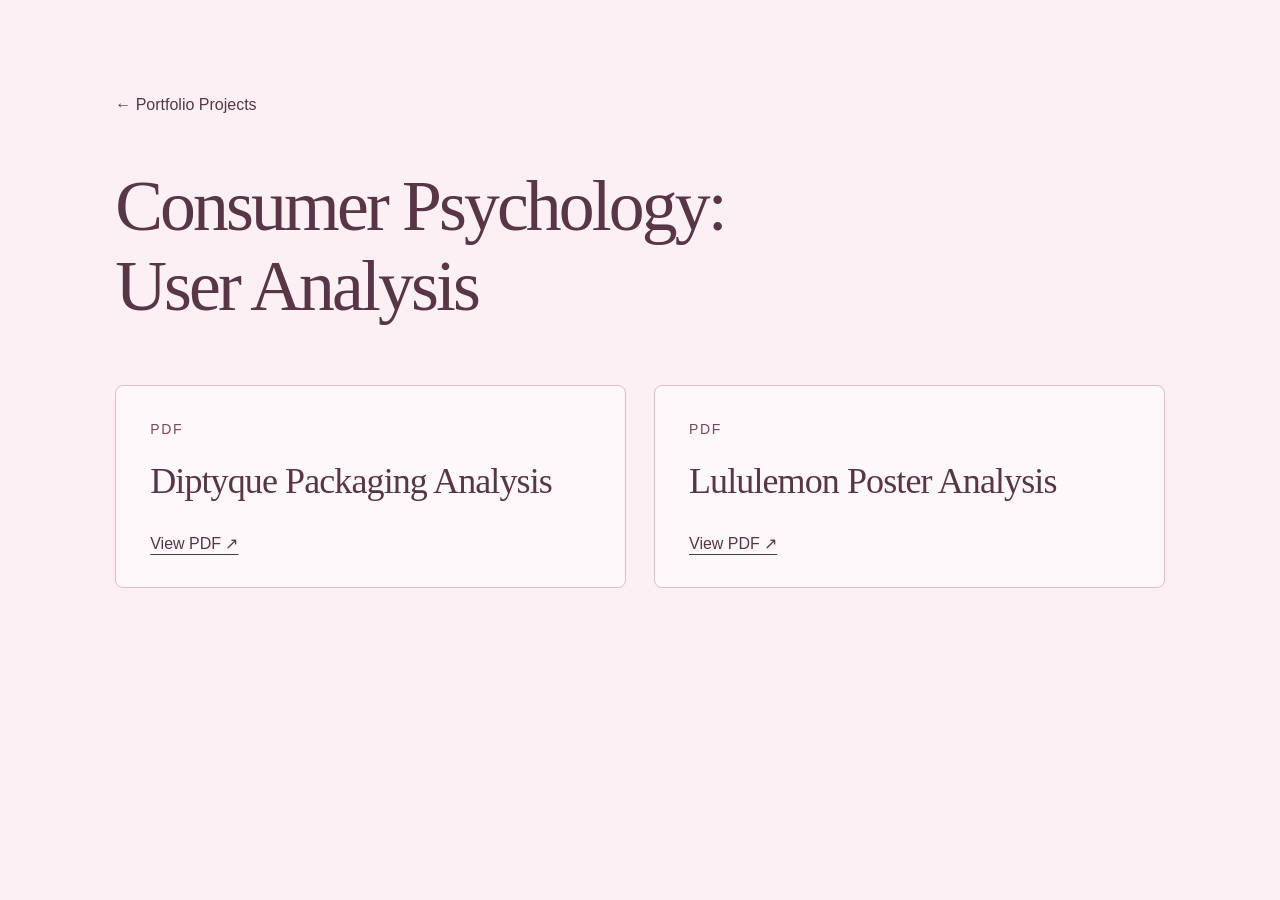
==== project-1.html @ 8936391c "Add Bella Liu portfolio pages" ====
<!doctype html><html lang="en"><head><meta charset="utf-8"><meta name="viewport" content="width=device-width,initial-scale=1"><title>Consumer Psychology: User Analysis | Bella Liu</title><link rel="stylesheet" href="styles.css"><link rel="icon" href="data:image/svg+xml,%3Csvg xmlns='http://www.w3.org/2000/svg' viewBox='0 0 40 40'%3E%3Crect width='40' height='40' rx='20' fill='%23f5dce5'/%3E%3Ctext x='20' y='28' text-anchor='middle' font-family='Georgia' font-size='26' fill='%2378445d'%3EB%3C/text%3E%3C/svg%3E"></head><body><main class="project-page consumer-project">
<a class="back-link" href="index.html#portfolio">← Portfolio Projects</a>
<h1>Consumer Psychology:<br>User Analysis</h1>
<div class="documents">
<article class="document"><span class="document-type">PDF</span><h2>Diptyque Packaging Analysis</h2><a href="assets/consumer-psychology/diptyque-packaging-analysis-bella-liu.pdf" target="_blank" rel="noopener">View PDF ↗</a></article>
<article class="document"><span class="document-type">PDF</span><h2>Lululemon Poster Analysis</h2><a href="assets/consumer-psychology/lululemon-poster-analysis-bella-liu.pdf" target="_blank" rel="noopener">View PDF ↗</a></article>
</div></main></body></html>
---- styles.css ----
:root{color-scheme:light;--pink:#fcf0f4;--ink:#583648;--muted:#784a60}*{box-sizing:border-box}html{scroll-behavior:smooth;scroll-padding-top:32px}body{margin:0;background:var(--pink);color:var(--ink);font-family:Georgia,'Times New Roman',serif}a{color:inherit}a:focus-visible{outline:2px solid var(--muted);outline-offset:10px}.hero{min-height:700px;height:100svh;position:relative;display:flex;align-items:center;justify-content:center;background:linear-gradient(90deg,rgba(255,232,241,.55),rgba(254,233,242,.2)),url('assets/lily.jpg') center/cover no-repeat;isolation:isolate}.hero:after{content:'';position:absolute;inset:0;background:linear-gradient(0deg,rgba(252,240,244,.5),transparent 25%);z-index:-1}.identity{text-align:center;margin-top:-24px}.portrait{width:202px;height:202px;border-radius:50%;overflow:hidden;border:6px solid rgba(255,249,252,.8);box-shadow:0 12px 48px #68304920;margin:0 auto 28px;position:relative;background:#ebc6d3}.portrait img{position:absolute;width:190%;max-width:none;height:auto;left:-57%;top:-65%}h1{font-size:clamp(5.4rem,10vw,10rem);font-weight:400;line-height:1.05;letter-spacing:-.055em;margin:0;text-shadow:0 2px 30px #fff5}.period{color:#95637d}.scroll-link{position:absolute;bottom:38px;left:50%;transform:translateX(-50%);display:flex;flex-direction:column;align-items:center;gap:12px;text-decoration:none;font-family:Arial,sans-serif;font-size:.875rem;letter-spacing:.15em}.scroll-link span:last-child{font-size:1.5rem}.portfolio{padding:100px 6vw 116px;background:radial-gradient(ellipse at 50% 35%,#fff8fa,var(--pink) 80%)}h2{text-align:center;font-size:clamp(2.5rem,4.5vw,4.25rem);font-weight:400;letter-spacing:-.04em;margin:0 0 55px}h2 em{font-weight:400;color:#95637d}.projects{display:grid;grid-template-columns:repeat(6,minmax(0,1fr));gap:54px 30px;max-width:1050px;margin:auto}.project{grid-column:span 2;text-align:center;text-decoration:none;display:block}.project:nth-child(4){grid-column:2/span 2}.project:nth-child(5){grid-column:4/span 2}.flower{height:290px;position:relative;overflow:hidden;mix-blend-mode:multiply;transition:transform .35s ease;mask-image:radial-gradient(ellipse 49% 49% at center,#000 68%,transparent 100%)}.flower img{display:block;width:100%;height:100%;object-fit:cover;object-position:center 47%}.project h3{font-weight:400;font-size:1.375rem;letter-spacing:.02em;margin:20px 0 0;transition:color .2s}.project:hover .flower{transform:translateY(-8px) rotate(-2deg)}.project:hover h3{color:#a65c80}.project-page{min-height:100svh;padding:96px 9vw}.project-page h1{font-size:clamp(3rem,7vw,6rem);letter-spacing:-.04em;text-shadow:none}@media(max-width:600px){.hero{min-height:580px}.portrait{width:162px;height:162px;border-width:5px;margin-bottom:30px}h1{font-size:5rem}.portfolio{padding:72px 18px 80px}h2{font-size:2.45rem;margin-bottom:34px}.projects{gap:35px 8px}.flower{height:170px}.project h3{font-size:1rem;margin-top:12px}.scroll-link{bottom:28px}}@media(prefers-reduced-motion:reduce){html{scroll-behavior:auto}.flower,.project h3{transition:none}}
/* Frame the upper lily as one flower for each project. */
.flower{height:auto;aspect-ratio:1.1}.flower img{position:absolute;width:160%;height:auto;max-width:none;left:-53%;top:-27%;object-fit:initial}
/* A quiet, two-column introduction that dissolves into the portfolio. */
.hero{background-color:var(--pink)}
.hero:after{background:linear-gradient(to bottom,transparent 42%,rgba(252,240,244,.12) 57%,rgba(252,240,244,.65) 79%,var(--pink) 100%)}
.identity{width:min(1100px,84vw);display:grid;grid-template-columns:1fr 0.8fr;align-items:center;gap:8vw;text-align:left;margin-top:-40px}
.identity h1{grid-column:1;grid-row:1;font-size:clamp(3.5rem,6.8vw,6.5rem);letter-spacing:-.045em;white-space:nowrap}
.portrait{grid-column:2;grid-row:1;width:100%;height:auto;aspect-ratio:3/4;border-radius:3px;border:5px solid rgba(255,249,252,.75);margin:0;box-shadow:0 18px 65px #68304924}
.portrait img{position:static;display:block;width:100%;height:100%;object-fit:cover;max-width:100%}
.portfolio{background:var(--pink)}
@media(max-width:600px){.identity{width:90vw;grid-template-columns:1fr 1fr;gap:5vw;margin-top:-35px}.identity h1{font-size:clamp(2rem,7.7vw,3rem)}.portrait{border-width:3px}.hero:after{background:linear-gradient(to bottom,transparent 40%,rgba(252,240,244,.4) 68%,var(--pink) 100%)}}

.consumer-project{max-width:1400px;margin:0 auto}.back-link{display:inline-block;font-family:Arial,sans-serif;font-size:1rem;text-decoration:none;margin-bottom:52px}.consumer-project h1{font-size:clamp(2.5rem,5.6vw,5.2rem);line-height:1.12;overflow-wrap:break-word}.documents{display:grid;grid-template-columns:repeat(2,minmax(0,1fr));gap:28px;margin-top:58px}.document{padding:34px;border:1px solid #dfbfce;border-radius:8px;background:#fff8fa}.document-type{font:0.875rem Arial,sans-serif;letter-spacing:.12em;color:var(--muted)}.document h2{text-align:left;font-size:clamp(1.7rem,3vw,2.25rem);margin:22px 0 32px;letter-spacing:-.025em}.document a{font:1rem Arial,sans-serif;text-underline-offset:5px}.document a:hover{color:#a65c80}@media(max-width:650px){.documents{grid-template-columns:1fr}.consumer-project{padding:48px 7vw}.back-link{margin-bottom:36px}.document{padding:26px}}
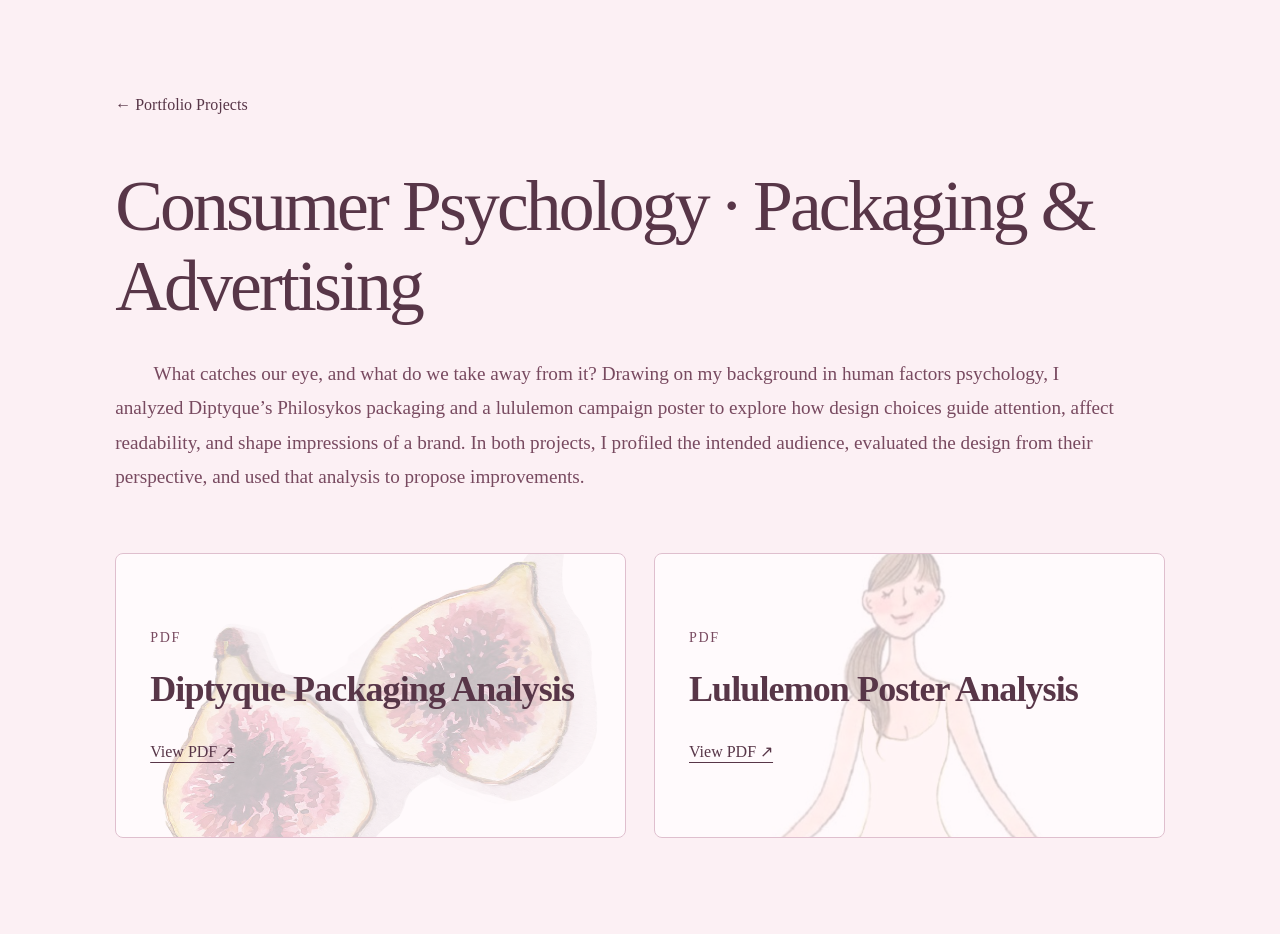
==== commit 58407a0b: "Publish approved Bella Liu portfolio" ====
--- a/project-1.html
+++ b/project-1.html
@@ -1,7 +1,121 @@
-<!doctype html><html lang="en"><head><meta charset="utf-8"><meta name="viewport" content="width=device-width,initial-scale=1"><title>Consumer Psychology: User Analysis | Bella Liu</title><link rel="stylesheet" href="styles.css"><link rel="icon" href="data:image/svg+xml,%3Csvg xmlns='http://www.w3.org/2000/svg' viewBox='0 0 40 40'%3E%3Crect width='40' height='40' rx='20' fill='%23f5dce5'/%3E%3Ctext x='20' y='28' text-anchor='middle' font-family='Georgia' font-size='26' fill='%2378445d'%3EB%3C/text%3E%3C/svg%3E"></head><body><main class="project-page consumer-project">
+<!doctype html><html lang="en"><head><meta charset="utf-8"><meta name="viewport" content="width=device-width,initial-scale=1"><title>Consumer Psychology · Packaging &amp; Advertising | Bella Liu</title><style>:root{color-scheme:light;--pink:#fcf0f4;--ink:#583648;--muted:#784a60}*{box-sizing:border-box}html{scroll-behavior:smooth;scroll-padding-top:32px}body{margin:0;background:var(--pink);color:var(--ink);font-family:'Times New Roman',Times,serif}a{color:inherit}a:focus-visible{outline:2px solid var(--muted);outline-offset:10px}.hero{min-height:700px;height:100svh;position:relative;display:flex;align-items:center;justify-content:center;background:linear-gradient(90deg,rgba(255,232,241,.55),rgba(254,233,242,.2)),url('lily.jpg') center/cover no-repeat;isolation:isolate}.hero:after{content:'';position:absolute;inset:0;background:linear-gradient(0deg,rgba(252,240,244,.5),transparent 25%);z-index:-1}.identity{text-align:center;margin-top:-24px}.portrait{width:202px;height:202px;border-radius:50%;overflow:hidden;border:6px solid rgba(255,249,252,.8);box-shadow:0 12px 48px #68304920;margin:0 auto 28px;position:relative;background:#ebc6d3}.portrait img{position:absolute;width:190%;max-width:none;height:auto;left:-57%;top:-65%}h1{font-size:clamp(5.4rem,10vw,10rem);font-weight:400;line-height:1.05;letter-spacing:-.055em;margin:0;text-shadow:0 2px 30px #fff5}.period{color:#95637d}.scroll-link{position:absolute;bottom:38px;left:50%;transform:translateX(-50%);display:flex;flex-direction:column;align-items:center;gap:12px;text-decoration:none;font-family:'Times New Roman',Times,serif;font-size:.875rem;letter-spacing:.15em}.scroll-link span:last-child{font-size:1.5rem}.portfolio{padding:100px 6vw 116px;background:radial-gradient(ellipse at 50% 35%,#fff8fa,var(--pink) 80%)}h2{text-align:center;font-size:clamp(2.5rem,4.5vw,4.25rem);font-weight:400;letter-spacing:-.04em;margin:0 0 55px}h2 em{font-weight:400;color:#95637d}.projects{display:grid;grid-template-columns:repeat(6,minmax(0,1fr));gap:54px 30px;max-width:1050px;margin:auto}.project{grid-column:span 2;text-align:center;text-decoration:none;display:block}.project:nth-child(4){grid-column:2/span 2}.project:nth-child(5){grid-column:4/span 2}.flower{height:290px;position:relative;overflow:hidden;mix-blend-mode:multiply;transition:transform .35s ease;mask-image:radial-gradient(ellipse 49% 49% at center,#000 68%,transparent 100%)}.flower img{display:block;width:100%;height:100%;object-fit:cover;object-position:center 47%}.project h3{font-weight:400;font-size:1.375rem;letter-spacing:.02em;margin:20px 0 0;transition:color .2s}.project:hover .flower{transform:translateY(-8px) rotate(-2deg)}.project:hover h3{color:#a65c80}.project-page{min-height:100svh;padding:96px 9vw}.project-page h1{font-size:clamp(3rem,7vw,6rem);letter-spacing:-.04em;text-shadow:none}@media(max-width:600px){.hero{min-height:580px}.portrait{width:162px;height:162px;border-width:5px;margin-bottom:30px}h1{font-size:5rem}.portfolio{padding:72px 18px 80px}h2{font-size:2.45rem;margin-bottom:34px}.projects{gap:35px 8px}.flower{height:170px}.project h3{font-size:1rem;margin-top:12px}.scroll-link{bottom:28px}}@media(prefers-reduced-motion:reduce){html{scroll-behavior:auto}.flower,.project h3{transition:none}}
+/* Frame the upper lily as one flower for each project. */
+.flower{height:auto;aspect-ratio:1.1}.flower img{position:absolute;width:160%;height:auto;max-width:none;left:-53%;top:-27%;object-fit:initial}
+/* A quiet, two-column introduction that dissolves into the portfolio. */
+.hero{background-color:var(--pink)}
+.hero:after{background:linear-gradient(to bottom,transparent 42%,rgba(252,240,244,.12) 57%,rgba(252,240,244,.65) 79%,var(--pink) 100%)}
+.identity{width:min(1100px,84vw);display:grid;grid-template-columns:1fr 0.8fr;align-items:center;gap:8vw;text-align:left;margin-top:-40px}
+.identity h1{grid-column:1;grid-row:1;font-size:clamp(3.5rem,6.8vw,6.5rem);letter-spacing:-.045em;white-space:nowrap}
+.portrait{grid-column:2;grid-row:1;width:100%;height:auto;aspect-ratio:3/4;border-radius:3px;border:5px solid rgba(255,249,252,.75);margin:0;box-shadow:0 18px 65px #68304924}
+.portrait img{position:static;display:block;width:100%;height:100%;object-fit:cover;max-width:100%}
+.portfolio{background:var(--pink)}
+@media(max-width:600px){.identity{width:90vw;grid-template-columns:1fr 1fr;gap:5vw;margin-top:-35px}.identity h1{font-size:clamp(2rem,7.7vw,3rem)}.portrait{border-width:3px}.hero:after{background:linear-gradient(to bottom,transparent 40%,rgba(252,240,244,.4) 68%,var(--pink) 100%)}}
+
+.consumer-project{max-width:1400px;margin:0 auto}.back-link{display:inline-block;font-family:'Times New Roman',Times,serif;font-size:1rem;text-decoration:none;margin-bottom:52px}.consumer-project h1{font-size:clamp(2.5rem,5.6vw,5.2rem);line-height:1.12;overflow-wrap:break-word}.documents{display:grid;grid-template-columns:repeat(2,minmax(0,1fr));gap:28px;margin-top:58px}.document{padding:34px;border:1px solid #dfbfce;border-radius:8px;background:#fff8fa}.document-type{font:0.875rem 'Times New Roman',Times,serif;letter-spacing:.12em;color:var(--muted)}.document h2{text-align:left;font-size:clamp(1.7rem,3vw,2.25rem);margin:22px 0 32px;letter-spacing:-.025em}.document a{font:1rem 'Times New Roman',Times,serif;text-underline-offset:5px}.document a:hover{color:#a65c80}@media(max-width:650px){.documents{grid-template-columns:1fr}.consumer-project{padding:48px 7vw}.back-link{margin-bottom:36px}.document{padding:26px}}
+
+/* About Me sits below the name, beside the portrait. */
+.hero{height:auto;min-height:max(700px,100svh);padding:76px 0 120px}
+.identity{grid-template-columns:1.2fr .9fr;gap:6vw;margin-top:0}
+.introduction{grid-column:1;grid-row:1;min-width:0}
+.identity h1{font-size:clamp(3.5rem,6.4vw,6rem)}
+.about-me{margin-top:28px;padding:28px 30px;background:rgba(248,218,231,.93);border:1px solid #e9bfd1;border-radius:4px;box-shadow:0 8px 30px #6830490a}
+.about-me h2{text-align:left;font-size:1.55rem;letter-spacing:-.02em;margin:0 0 16px;color:var(--ink)}
+.about-me p{font-family:'Times New Roman',Times,serif;font-size:1rem;line-height:1.7;margin:0;color:#583648}
+.about-me p+p{margin-top:18px}
+@media(max-width:760px){.hero{padding:60px 0 110px}.identity{width:88vw;grid-template-columns:1fr;gap:32px}.introduction{grid-column:1;grid-row:1}.identity h1{font-size:clamp(3rem,10vw,4.5rem)}.about-me{margin-top:22px;padding:24px}.portrait{grid-column:1;grid-row:2;width:min(100%,340px);justify-self:center}.scroll-link{bottom:28px}}
+
+/* Education, skills, and contact follow the introduction. */
+.identity{align-items:start}
+.portrait{margin-top:12px}
+.profile-details{margin-top:34px}
+.profile-details section+section{margin-top:30px}
+.profile-details h2{text-align:left;font-size:1.65rem;font-weight:700;letter-spacing:-.02em;margin:0 0 16px}
+.education-row{display:flex;align-items:center;justify-content:space-between;gap:20px}
+.education-copy{min-width:0}
+.education-copy h3{font-size:1.3rem;margin:0 0 7px;font-weight:700}
+.education-copy p{font-size:1.05rem;line-height:1.5;margin:3px 0;color:var(--muted)}
+.education-years{font-size:1rem;white-space:nowrap;color:var(--muted);margin:0}
+.skill-tags{display:flex;flex-wrap:wrap;gap:10px;list-style:none;padding:0;margin:0}
+.skill-tags li{padding:8px 17px;border:1px solid #dfbfce;border-radius:999px;background:#fff8fa;font-size:1.05rem;box-shadow:0 2px 5px #68304908}
+.contact-list{margin:0;font-size:1.05rem;line-height:1.6}
+.contact-list>div{display:flex;flex-wrap:wrap;gap:4px 14px;margin-top:7px}
+.contact-list dt{color:var(--muted);min-width:105px}
+.contact-list dd{margin:0;overflow-wrap:anywhere}
+.contact-list a{text-underline-offset:4px;text-decoration-color:#c995ad}
+.contact-list a:hover{color:#a65c80}
+@media(max-width:760px){.portrait{margin-top:0}.education-row{align-items:flex-start}.education-years{padding-top:4px}.profile-details{margin-top:28px}}
+@media(max-width:400px){.education-row{flex-direction:column;gap:8px}.education-years{padding-top:0}}
+
+/* School and skill icons. */
+.education-row{display:grid;grid-template-columns:54px minmax(0,1fr) auto;gap:14px;align-items:center}
+.school-logo{display:block;width:54px;height:60px;object-fit:contain}
+.education-copy h3 a{text-decoration:none;text-underline-offset:4px}
+.education-copy h3 a:hover{text-decoration:underline;color:#95637d}
+.skill-tags li{display:inline-flex;align-items:center;gap:9px}
+.skill-tags img{display:block;width:22px;height:22px;object-fit:contain;flex-shrink:0}
+@media(max-width:480px){.education-row{grid-template-columns:44px minmax(0,1fr);gap:10px 12px}.school-logo{width:44px;height:50px}.education-years{grid-column:2;justify-self:start}.skill-tags li{padding:8px 13px}}
+
+/* Align the introduction and portrait; give education a full-width row. */
+.identity{grid-template-columns:minmax(0,1.35fr) minmax(0,.9fr);align-items:stretch;gap:5vw}
+.introduction{display:flex;flex-direction:column}
+.about-me{flex:1;margin-bottom:0;display:flex;flex-direction:column;justify-content:center}
+.portrait{margin:0;align-self:stretch}
+.profile-details{width:min(1100px,84vw);margin:0 auto;padding:32px 0 24px}
+.profile-details section+section{margin-top:36px}
+.education-row{grid-template-columns:72px minmax(0,1fr);gap:20px}
+.degree-line{display:flex;justify-content:space-between;align-items:baseline;gap:24px}
+.degree-line>p:first-child{white-space:nowrap}
+.degree-line .education-years{flex-shrink:0;white-space:nowrap}
+.school-logo-circle{width:72px;height:72px;border-radius:50%;background:rgba(255,255,255,.38);border:1px solid rgba(223,191,206,.45);display:flex;align-items:center;justify-content:center}
+.school-logo{width:57px;height:61px}
+@media(max-width:760px){.identity{grid-template-columns:1fr;gap:32px}.about-me{flex:auto;padding:26px}.portrait{align-self:start}.profile-details{width:88vw;padding-top:12px}.education-row{grid-template-columns:58px minmax(0,1fr);gap:14px}.school-logo-circle{width:58px;height:58px}.school-logo{width:46px;height:49px}.degree-line{flex-wrap:wrap;gap:4px 16px}.degree-line>p:first-child{white-space:normal}}
+
+/* Soft translucent introduction and illustrated project entry. */
+.about-me{background:rgba(248,218,231,.48);border-color:rgba(233,191,209,.48);backdrop-filter:blur(9px);-webkit-backdrop-filter:blur(9px)}
+.name-heading{display:flex;align-items:center;gap:18px;min-width:0}
+.name-heading h1{font-size:clamp(3rem,5.5vw,5.2rem);flex:0 1 auto}
+.name-flower{width:68px;height:96px;object-fit:contain;flex-shrink:0;transform:rotate(9deg)}
+.skill-tags{flex-wrap:nowrap;gap:12px;overflow-x:auto;padding:2px 2px 8px}
+.skill-tags li{white-space:nowrap;flex-shrink:0}
+.project-portrait{aspect-ratio:1.1;display:flex;align-items:center;justify-content:center;transition:transform .35s ease}
+.project-portrait img{display:block;width:100%;height:100%;max-height:290px;object-fit:contain}
+.consumer-entry h3{font-size:1.4rem;margin:16px 0 0;font-weight:700;letter-spacing:0}
+.consumer-entry:hover .project-portrait{transform:translateY(-8px)}
+@media(max-width:760px){.name-heading{gap:14px}.name-heading h1{font-size:clamp(2.8rem,9vw,4.5rem)}.name-flower{width:54px;height:78px}.skill-tags{gap:8px}.consumer-entry h3{font-size:1.05rem}}
+@media(prefers-reduced-motion:reduce){.project-portrait{transition:none}}
+
+/* Full original portrait, two intentional skill rows, and project materials. */
+.identity{grid-template-columns:minmax(0,1fr) minmax(0,1fr);gap:4vw}
+.portrait{aspect-ratio:auto;align-self:start;height:auto;overflow:hidden}
+.portrait img{position:static;display:block;width:100%;height:auto;object-fit:contain}
+.skills-rows{display:flex;flex-direction:column;gap:10px}
+.skills-rows .skill-tags{flex-wrap:nowrap;overflow-x:auto;margin:0;padding:2px 2px 6px;gap:10px}
+.skills-rows .skill-tags li{padding:8px 14px;font-size:1rem;gap:8px}
+.project-description{max-width:1000px;font-size:1.2rem;line-height:1.8;margin:30px 0 0;color:var(--muted)}
+.image-document{position:relative;isolation:isolate;overflow:hidden;min-height:285px;background:#fff9fb;display:flex;flex-direction:column;justify-content:center}
+.image-document:before{content:'';position:absolute;inset:0;z-index:-1;background-size:cover;background-position:center;opacity:.24}
+.diptyque-document:before{background-image:url('fig-background.png')}
+.lululemon-document:before{background-image:url('yoga-background.png');background-position:center 42%}
+.image-document h2{font-weight:700}
+.zara-materials{display:grid;grid-template-columns:minmax(220px,.65fr) minmax(0,1.35fr);gap:30px;margin-top:48px;align-items:start}
+.video-document{padding:28px;border:1px solid #dfbfce;border-radius:8px;background:#fff8fa}
+.video-document h2{font-size:1.8rem;text-align:left;letter-spacing:-.02em;margin:0 0 22px}
+.video-document video{display:block;width:100%;max-height:550px;background:#20191d;border-radius:4px}
+.video-link{display:inline-block;margin-top:18px;text-underline-offset:5px}
+.zara-entry:hover .project-portrait{transform:translateY(-8px)}
+@media(max-width:900px){.skills-rows .skill-tags{flex-wrap:wrap}.zara-materials{grid-template-columns:1fr}}
+@media(max-width:760px){.identity{grid-template-columns:1fr}.portrait{width:min(100%,440px)}.project-description{font-size:1.1rem;line-height:1.7}.video-document{padding:22px}}
+
+/* Center the full photo beside the introduction, with the name above it. */
+@media(min-width:761px){.portrait{align-self:center;margin-block:32px}.introduction{align-self:stretch}}
+.project-description{text-indent:2em}
+.zara-entry h3{font-size:1.4rem;margin:16px 0 0;font-weight:700;letter-spacing:0}
+@media(max-width:760px){.zara-entry h3{font-size:1.05rem}}
+</style><link rel="icon" href="data:image/svg+xml,%3Csvg xmlns='http://www.w3.org/2000/svg' viewBox='0 0 40 40'%3E%3Crect width='40' height='40' rx='20' fill='%23f5dce5'/%3E%3Ctext x='20' y='28' text-anchor='middle' font-family='Georgia' font-size='26' fill='%2378445d'%3EB%3C/text%3E%3C/svg%3E"></head><body><main class="project-page consumer-project">
 <a class="back-link" href="index.html#portfolio">← Portfolio Projects</a>
-<h1>Consumer Psychology:<br>User Analysis</h1>
+<h1>Consumer Psychology · Packaging &amp; Advertising</h1>
+<p class="project-description">What catches our eye, and what do we take away from it? Drawing on my background in human factors psychology, I analyzed Diptyque’s Philosykos packaging and a lululemon campaign poster to explore how design choices guide attention, affect readability, and shape impressions of a brand. In both projects, I profiled the intended audience, evaluated the design from their perspective, and used that analysis to propose improvements.</p>
 <div class="documents">
-<article class="document"><span class="document-type">PDF</span><h2>Diptyque Packaging Analysis</h2><a href="assets/consumer-psychology/diptyque-packaging-analysis-bella-liu.pdf" target="_blank" rel="noopener">View PDF ↗</a></article>
-<article class="document"><span class="document-type">PDF</span><h2>Lululemon Poster Analysis</h2><a href="assets/consumer-psychology/lululemon-poster-analysis-bella-liu.pdf" target="_blank" rel="noopener">View PDF ↗</a></article>
+<article class="document image-document diptyque-document"><span class="document-type">PDF</span><h2>Diptyque Packaging Analysis</h2><a href="diptyque-packaging-analysis-bella-liu.pdf" target="_blank" rel="noopener">View PDF ↗</a></article>
+<article class="document image-document lululemon-document"><span class="document-type">PDF</span><h2>Lululemon Poster Analysis</h2><a href="lululemon-poster-analysis-bella-liu.pdf" target="_blank" rel="noopener">View PDF ↗</a></article>
 </div></main></body></html>
